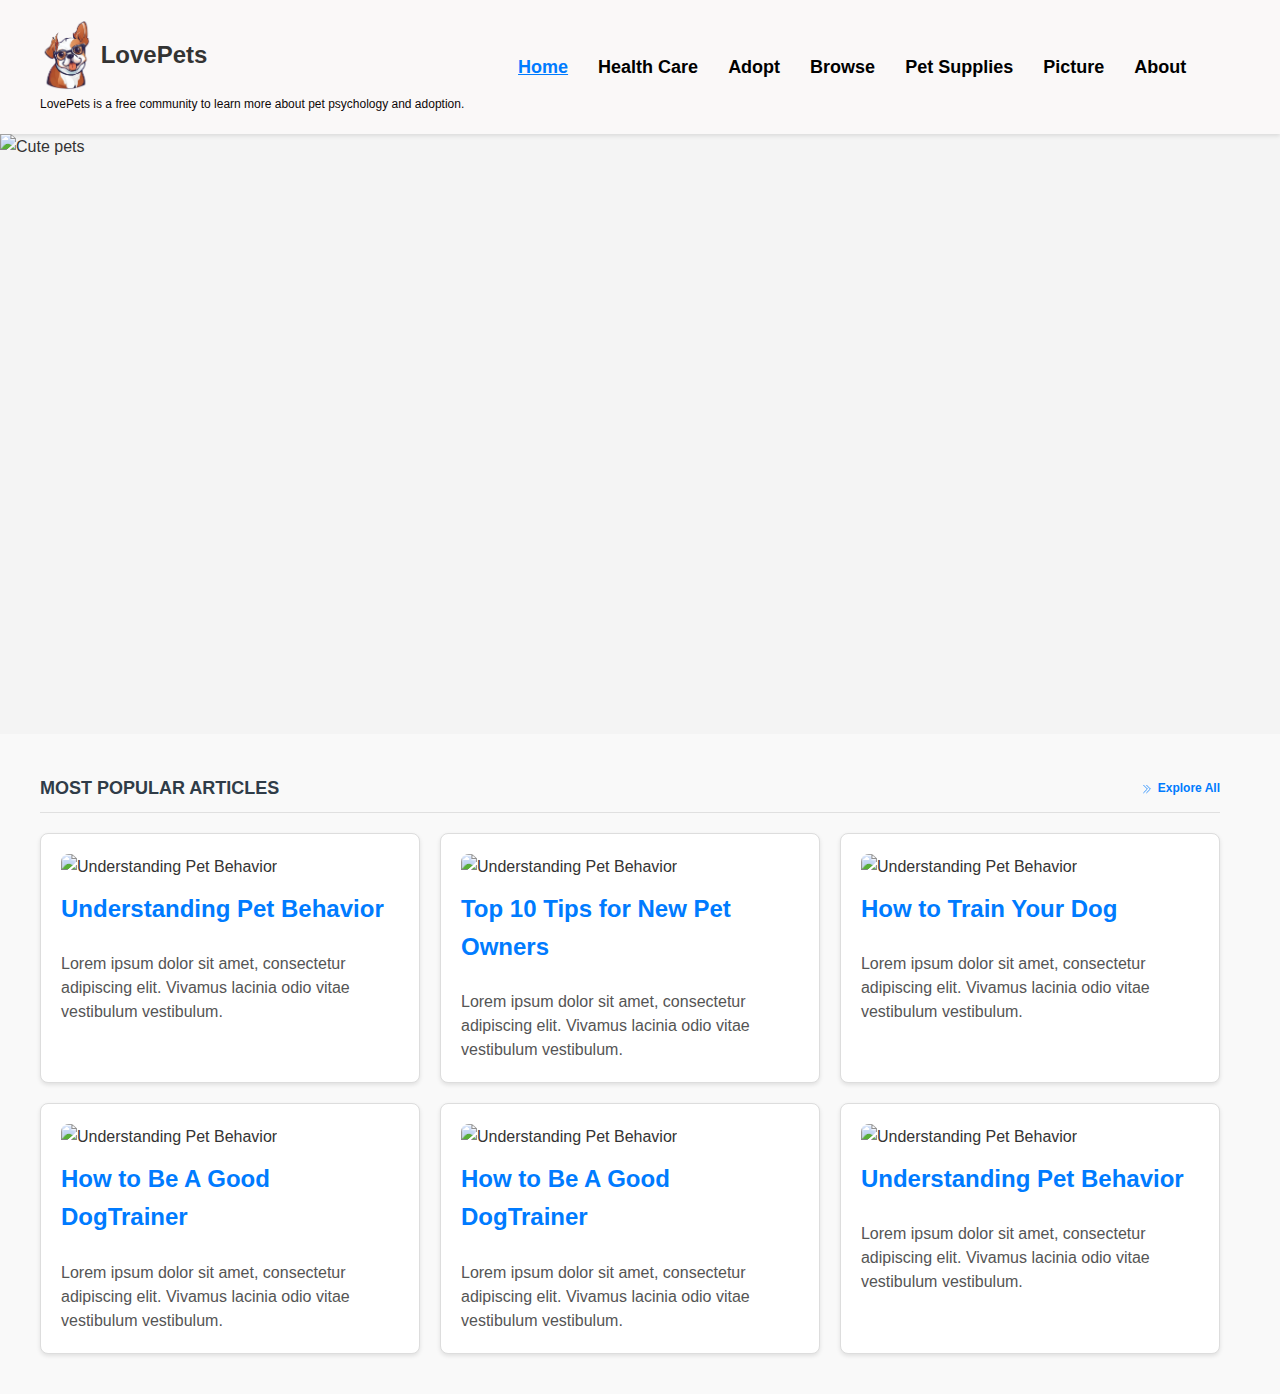
==== html/index.html @ edec0c57 "index.html" ====
<!DOCTYPE html>
<html lang="en">
<head>
    <meta charset="UTF-8">
    <meta name="viewport" content="width=device-width, initial-scale=1.0">
    <title>Website Navigation</title>
    <link rel="stylesheet" href="../css/styles.css">
    <link rel="stylesheet" href="https://cdnjs.cloudflare.com/ajax/libs/font-awesome/6.0.0-beta3/css/all.min.css">
</head>
<body>
<header class="navbar">
    <div class="logo-container">
        <div class="logo">
            <img src="../img/image_png-removebg-preview.png" alt="LovePets Logo">
            <h1>LovePets</h1>
        </div>
        <p>LovePets is a free community to learn more about pet psychology and adoption.</p>
    </div>
    <nav class="nav-menu">
        <ul>
            <li><a href="#home">Home</a></li>
            <li><a href="#healthcare">Health Care</a></li>
            <li><a href="#adopt">Adopt</a></li>
            <li><a href="#browse">Browse</a></li>
            <li><a href="#">Pet Supplies</a></li>
            <li><a href="#">Picture</a></li>
            <li><a href="#" class="about">About</a></li>
        </ul>
    </nav>
</header>

<section id="homeContent">
    <img src="../img/e2AX3xqQYn.jpg" alt="Cute pets" class="header-image">
    <!-- 新增的热门文章部分 -->
    <section class="popular-articles">
        <div class="popular-articles-header">
            <h2>Most Popular Articles</h2>
            <a href="">
                <svg xmlns="http://www.w3.org/2000/svg" fill="none" viewBox="0 0 24 24" stroke-width="1.5"
                     stroke="currentColor" class="icon">
                    <path stroke-linecap="round" stroke-linejoin="round"
                          d="M11.25 4.5l7.5 7.5-7.5 7.5m-6-15l7.5 7.5-7.5 7.5"></path>
                </svg>
                Explore All
            </a>
        </div>
        <div class="articles">
            <article>
                <img src="../img/逗貓棒-1-qcowdjoyqdkschxifii37pnqqmolzo0wit1la5l0hs-768x360.jpg"
                     alt="Understanding Pet Behavior">
                <h3>Understanding Pet Behavior</h3>
                <p>Lorem ipsum dolor sit amet, consectetur adipiscing elit. Vivamus lacinia odio vitae vestibulum
                    vestibulum.</p>
            </article>
            <article>
                <img src="../img/倍力-768x400.jpg" alt="Understanding Pet Behavior">
                <h3>Top 10 Tips for New Pet Owners</h3>
                <p>Lorem ipsum dolor sit amet, consectetur adipiscing elit. Vivamus lacinia odio vitae vestibulum
                    vestibulum.</p>
            </article>
            <article>
                <img src="../img/原點飼料評價-768x432.jpg" alt="Understanding Pet Behavior">
                <h3>How to Train Your Dog</h3>
                <p>Lorem ipsum dolor sit amet, consectetur adipiscing elit. Vivamus lacinia odio vitae vestibulum
                    vestibulum.</p>
            </article>
            <article>
                <img src="../img/原點飼料評價-768x432.jpg" alt="Understanding Pet Behavior">
                <h3>How to Be A Good DogTrainer</h3>
                <p>Lorem ipsum dolor sit amet, consectetur adipiscing elit. Vivamus lacinia odio vitae vestibulum
                    vestibulum.</p>
            </article>
            <article>
                <img src="../img/原點飼料評價-768x432.jpg" alt="Understanding Pet Behavior">
                <h3>How to Be A Good DogTrainer</h3>
                <p>Lorem ipsum dolor sit amet, consectetur adipiscing elit. Vivamus lacinia odio vitae vestibulum
                    vestibulum.</p>
            </article>
            <article>
                <img src="../img/逗貓棒-1-qcowdjoyqdkschxifii37pnqqmolzo0wit1la5l0hs-768x360.jpg"
                     alt="Understanding Pet Behavior">
                <h3>Understanding Pet Behavior</h3>
                <p>Lorem ipsum dolor sit amet, consectetur adipiscing elit. Vivamus lacinia odio vitae vestibulum
                    vestibulum.</p>
            </article>
        </div>
    </section>
</section>

<section id="browseContent" style="display: none;">
    <div class="filter-container">
        <button class="filter-button">Filter</button>
        <a href="#" class="reset-link">Reset</a>
        <div class="filter-group">
            <h3>Business Model</h3>
            <label><input type="checkbox" name="business-model" value="subscription"> Subscription</label>
            <label><input type="checkbox" name="business-model" value="google-adsense"> Google Adsense</label>
            <label><input type="checkbox" name="business-model" value="advertising"> Advertising</label>
            <label><input type="checkbox" name="business-model" value="transactional"> Transactional</label>
            <label><input type="checkbox" name="business-model" value="sponsorship"> Sponsorship</label>
            <label><input type="checkbox" name="business-model" value="affiliate"> Affiliate</label>
        </div>
        <div class="filter-group">
            <h3>Founding Team</h3>
            <label><input type="checkbox" name="founding-team" value="solo"> Solo</label>
            <label><input type="checkbox" name="founding-team" value="two"> Two</label>
            <label><input type="checkbox" name="founding-team" value="multiple"> Multiple</label>
        </div>
        <div class="filter-group">
            <h3>Year Started</h3>
            <label><input type="checkbox" name="year-started" value="2020-present"> 2020 - Present</label>
            <label><input type="checkbox" name="year-started" value="2010-2020"> 2010 - 2020</label>
            <label><input type="checkbox" name="year-started" value="2000-2010"> 2000 - 2010</label>
            <label><input type="checkbox" name="year-started" value="1990-2000"> 1990 - 2000</label>
        </div>
    </div>
</section>
<script src="../js/script.js"></script>
</body>
---- css/styles.css ----
body {
    margin: 0;
    font-family: Arial, sans-serif;
}

.navbar {
    display: flex;
    justify-content: space-between;
    align-items: center;
    background-color: #faf8f8;
    padding: 20px 40px;
    box-shadow: 0 2px 4px rgba(0, 0, 0, 0.1);
}
.logo-container {
    display: flex;
    flex-direction: column;
    align-items: flex-start;
}

.logo {
    display: flex;
    align-items: center;
    margin-bottom: 5px; /* Adds space between logo and description */
}

.logo img {
    height: 70px;
    margin-right: 10px;
}

.logo h1 {
    margin: 0;
    font-size: 24px;
}

.logo-container p {
    margin: 0;
    font-size: 12px;
    color: #0e0808;
}


.nav-menu {
    flex: 1;
    display: flex;
    justify-content: center;
}

.nav-menu ul {
    list-style: none;
    margin: 0;
    padding: 0;
    display: flex;
    gap: 30px;
}

.nav-menu li {
    list-style: none;
}

.nav-menu a {
    text-decoration: none;
    color: black;
    font-size: 18px; /* 调整字体大小 */
    font-weight: 580; /* 字体粗细 */
    transition: color 0.3s;
}

.nav-menu a:hover {
    color: #e27e5f; /* 改变导航菜单悬停时的颜色 */
}

.modal {
    display: none;
    position: fixed;
    z-index: 1;
    left: 0;
    top: 0;
    width: 100%;
    height: 100%;
    overflow: auto;
    background-color: rgba(0, 0, 0, 0.4);
}

.close {
    position: absolute;
    top: 20px;
    right: 20px;
    color: #000;
    font-size: 28px;
    font-weight: bold;
    cursor: pointer;
}

.close:hover,
.close:focus {
    color: #ff7043;
    text-decoration: none;
    cursor: pointer;
}

.header-image {
    width: 100%;
    height: 600px;
    object-fit: cover;
    display: block;
    margin: 0;
    padding: 0;
}
/* Popular Articles Section */
.popular-articles {
    padding: 40px;
    text-align: left; /* Ensure section content is left-aligned */
    background-color: #f9f9f9;
}
.popular-articles-header {
    display: flex;
    justify-content: space-between;
    align-items: center;
    margin-bottom: 20px;
    position: relative; /* Ensure the pseudo-element is positioned relative to this element */
    padding-bottom: 10px; /* Space between content and the underline */
}
.popular-articles-header::after {
    content: "";
    position: absolute;
    left: 0; /* Start from the left edge */
    right: 0; /* Extend to the right edge */
    bottom: 0; /* Position at the bottom */
    height: 1px; /* Height of the underline */
    background-color: #e0e0e0; /* Color of the underline */
    margin-right: 20px;
    /* No need for z-index here */
}
.popular-articles h2 {
    font-size: 18px;
    color: #2F3C48;
    font-weight: 600;
    margin: 0;
    font-family: 'Arial', sans-serif;
    text-transform: uppercase;
}
.popular-articles-header a .icon {
    width: 12px;   /* New width of the icon */
    height: 12px;  /* New height of the icon */
    margin-right: 1px;  /* Space between icon and text */
    vertical-align: middle;
}

.popular-articles-header a {
    font-size: 12px;
    color: #007BFF;
    text-decoration: none;
    font-weight: bold;
    transition: color 0.3s;
    margin-right: 20px;
}
.popular-articles-header a:hover {
    color: #0056b3;
}

.articles {
    display: flex;
    flex-wrap: wrap;
    gap: 20px;
    justify-content: flex-start; /* 确保文章左对齐 */
}
.articles article {
    background-color: white;
    border: 1px solid #ddd;
    border-radius: 8px;
    padding: 20px;
    width: calc(33.333% - 20px); /* 每个文章元素占据三分之一的宽度减去间距 */
    box-shadow: 0 2px 4px rgba(0, 0, 0, 0.1);
    transition: transform 0.3s, box-shadow 0.3s;
}
.articles article img {
    width: 100%;
    border-radius: 8px 8px 0 0;
    margin-bottom: 10px;
    object-fit: cover;
}
.articles article:hover {
    transform: translateY(-5px);
    box-shadow: 0 4px 8px rgba(0, 0, 0, 0.2);
}

.articles h3 {
    font-size: 24px;
    color: #007BFF;
    margin-top: 0;
}

.articles p {
    font-size: 16px;
    color: #555;
    line-height: 1.5;
    margin: 10px 0 0;
}

.articles article a {
    text-decoration: none;
    color: #007BFF;
    font-weight: bold;
    display: block;
    margin-top: 10px;
    transition: color 0.3s;
}

.articles article a:hover {
    color: #0056b3;
}
@media (max-width: 1200px) {
    .articles article {
        width: calc(50% - 20px); /* 每个文章元素占据二分之一的宽度减去间距 */
    }
}

@media (max-width: 768px) {
    .articles article {
        width: 100%; /* 每个文章元素占据整个行宽 */
    }
}
/* 全局样式 */
* {
    box-sizing: border-box;
}

body {
    background-color: #f4f4f4;
    color: #333;
    line-height: 1.6;
    font-family: 'Arial', sans-serif;
}

.container {
    width: 80%;
    margin: 0 auto;
    overflow: hidden;
}

.header, .footer {
    background-color: #333;
    color: #fff;
    padding: 20px 0;
    text-align: center;
}

.header h1, .footer p {
    margin: 0;
}

.main-content {
    background-color: #fff;
    padding: 20px;
    margin-top: 20px;
    border-radius: 8px;
    box-shadow: 0 2px 4px rgba(0, 0, 0, 0.1);
}
/* 按钮样式 */
.button {
    display: inline-block;
    background-color: #007BFF;
    color: #fff;
    padding: 10px 20px;
    border-radius: 5px;
    text-decoration: none;
    font-size: 16px;
    transition: background-color 0.3s;
}

.button:hover {
    background-color: #0056b3;
}

/* 表单元素 */
input[type="text"], textarea {
    width: 100%;
    padding: 10px;
    margin: 10px 0;
    border: 1px solid #ddd;
    border-radius: 5px;
}

input[type="submit"] {
    background-color: #007BFF;
    color: #fff;
    border: none;
    padding: 10px 20px;
    border-radius: 5px;
    cursor: pointer;
    transition: background-color 0.3s;
}

input[type="submit"]:hover {
    background-color: #0056b3;
}

.search-container {
    display: flex;
    justify-content: center;
    align-items: center;
    padding: 20px;
    background-color: #faf8f8;
    box-shadow: 0 2px 4px rgba(0, 0, 0, 0.1);
}

.search-container input[type="text"] {
    width: 300px;
    padding: 10px;
    border: 1px solid #ddd;
    border-radius: 4px;
    font-size: 16px;
}

.search-container .search-button {
    background-color: #007BFF;
    color: white;
    border: none;
    padding: 10px 20px;
    margin-left: 10px;
    border-radius: 4px;
    cursor: pointer;
}

.search-container .search-button i {
    font-size: 18px;
}
html {
    scroll-behavior: smooth;
}
.nav-menu a.active {
    font-weight: bold;
    color: #007BFF;
    text-decoration: underline;
}

.filter-container {
    position: fixed;
    top: 180px; /* 调整此值以移动过滤容器 */
    left: 38px; /* 向右移动容器 */
    border: 2px solid #D3BDF0;
    border-radius: 8px;
    padding: 10px; /* 减小内部填充 */
    width: 200px; /* 减小宽度 */
    background-color: #fff; /* 确保其可见 */
    box-shadow: 0 2px 4px rgba(0, 0, 0, 0.1);
    height: calc(100% - 150px); /* 调整高度以适应视口 */
    overflow-y: auto; /* 如果内容溢出则添加垂直滚动 */
    font-size: 12px; /* 减小整体字体大小 */
}

.filter-button {
    display: block;
    width: 100%;
    background-color: #A259FF;
    color: white;
    border: none;
    border-radius: 8px;
    padding: 8px; /* 减小按钮填充 */
    font-size: 14px; /* 减小字体大小 */
    cursor: pointer;
    text-align: center;
    margin-bottom: 8px; /* 减小底部外边距 */
}
.reset-link {
    display: block;
    color: #B0B0B0;
    text-align: center;
    margin-bottom: 10px; /* 减小底部外边距 */
    font-size: 12px; /* 减小字体大小 */
    text-decoration: none;
}
.filter-group {
    margin-bottom: 15px; /* 减小组间距 */
}

.filter-group h3 {
    font-size: 14px; /* 减小标题字体大小 */
    color: #333;
    margin-bottom: 8px; /* 减小底部外边距 */
}
.filter-group label {
    display: block;
    font-size: 12px; /* 减小标签字体大小 */
    color: #555;
    margin-bottom: 8px; /* 减小底部外边距 */
}

.filter-group input[type="checkbox"] {
    margin-right: 8px; /* 减小复选框右边距 */
}
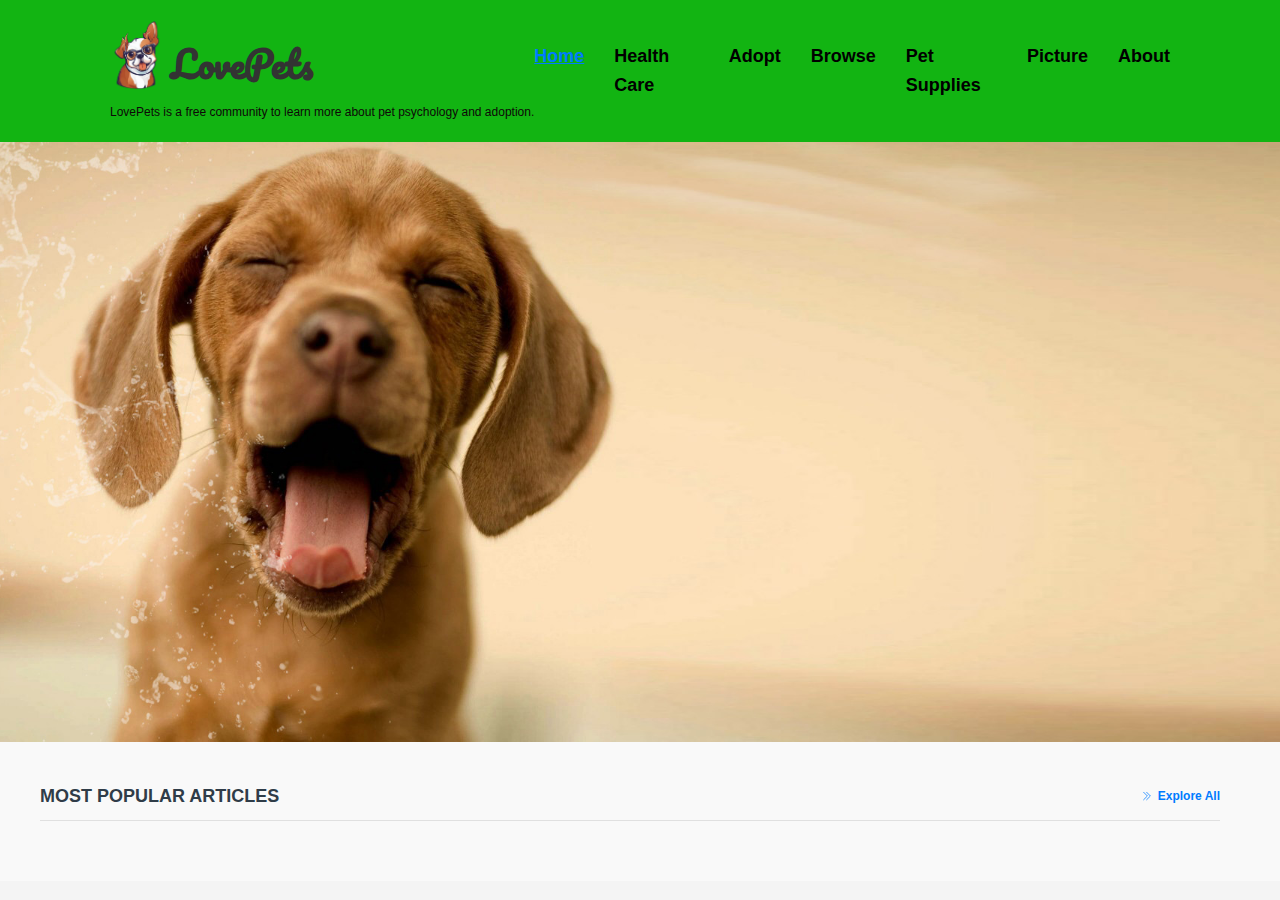
==== commit a517c27f: "commit index.html" ====
--- a/html/index.html
+++ b/html/index.html
@@ -6,12 +6,16 @@
     <title>Website Navigation</title>
     <link rel="stylesheet" href="../css/styles.css">
     <link rel="stylesheet" href="https://cdnjs.cloudflare.com/ajax/libs/font-awesome/6.0.0-beta3/css/all.min.css">
+    <link href="https://fonts.googleapis.com/css2?family=Pacifico&display=swap" rel="stylesheet">
+    <link rel="stylesheet" href="https://cdnjs.cloudflare.com/ajax/libs/font-awesome/6.0.0-beta3/css/all.min.css">
 </head>
 <body>
 <header class="navbar">
     <div class="logo-container">
         <div class="logo">
-            <img src="../img/image_png-removebg-preview.png" alt="LovePets Logo">
+            <a href="./index.html">
+                <img src="../img/image_png-removebg-preview.png" alt="LovePets Logo">
+            </a>
             <h1>LovePets</h1>
         </div>
         <p>LovePets is a free community to learn more about pet psychology and adoption.</p>
@@ -28,92 +32,7 @@
         </ul>
     </nav>
 </header>
-
-<section id="homeContent">
-    <img src="../img/e2AX3xqQYn.jpg" alt="Cute pets" class="header-image">
-    <!-- 新增的热门文章部分 -->
-    <section class="popular-articles">
-        <div class="popular-articles-header">
-            <h2>Most Popular Articles</h2>
-            <a href="">
-                <svg xmlns="http://www.w3.org/2000/svg" fill="none" viewBox="0 0 24 24" stroke-width="1.5"
-                     stroke="currentColor" class="icon">
-                    <path stroke-linecap="round" stroke-linejoin="round"
-                          d="M11.25 4.5l7.5 7.5-7.5 7.5m-6-15l7.5 7.5-7.5 7.5"></path>
-                </svg>
-                Explore All
-            </a>
-        </div>
-        <div class="articles">
-            <article>
-                <img src="../img/逗貓棒-1-qcowdjoyqdkschxifii37pnqqmolzo0wit1la5l0hs-768x360.jpg"
-                     alt="Understanding Pet Behavior">
-                <h3>Understanding Pet Behavior</h3>
-                <p>Lorem ipsum dolor sit amet, consectetur adipiscing elit. Vivamus lacinia odio vitae vestibulum
-                    vestibulum.</p>
-            </article>
-            <article>
-                <img src="../img/倍力-768x400.jpg" alt="Understanding Pet Behavior">
-                <h3>Top 10 Tips for New Pet Owners</h3>
-                <p>Lorem ipsum dolor sit amet, consectetur adipiscing elit. Vivamus lacinia odio vitae vestibulum
-                    vestibulum.</p>
-            </article>
-            <article>
-                <img src="../img/原點飼料評價-768x432.jpg" alt="Understanding Pet Behavior">
-                <h3>How to Train Your Dog</h3>
-                <p>Lorem ipsum dolor sit amet, consectetur adipiscing elit. Vivamus lacinia odio vitae vestibulum
-                    vestibulum.</p>
-            </article>
-            <article>
-                <img src="../img/原點飼料評價-768x432.jpg" alt="Understanding Pet Behavior">
-                <h3>How to Be A Good DogTrainer</h3>
-                <p>Lorem ipsum dolor sit amet, consectetur adipiscing elit. Vivamus lacinia odio vitae vestibulum
-                    vestibulum.</p>
-            </article>
-            <article>
-                <img src="../img/原點飼料評價-768x432.jpg" alt="Understanding Pet Behavior">
-                <h3>How to Be A Good DogTrainer</h3>
-                <p>Lorem ipsum dolor sit amet, consectetur adipiscing elit. Vivamus lacinia odio vitae vestibulum
-                    vestibulum.</p>
-            </article>
-            <article>
-                <img src="../img/逗貓棒-1-qcowdjoyqdkschxifii37pnqqmolzo0wit1la5l0hs-768x360.jpg"
-                     alt="Understanding Pet Behavior">
-                <h3>Understanding Pet Behavior</h3>
-                <p>Lorem ipsum dolor sit amet, consectetur adipiscing elit. Vivamus lacinia odio vitae vestibulum
-                    vestibulum.</p>
-            </article>
-        </div>
-    </section>
-</section>
-
-<section id="browseContent" style="display: none;">
-    <div class="filter-container">
-        <button class="filter-button">Filter</button>
-        <a href="#" class="reset-link">Reset</a>
-        <div class="filter-group">
-            <h3>Business Model</h3>
-            <label><input type="checkbox" name="business-model" value="subscription"> Subscription</label>
-            <label><input type="checkbox" name="business-model" value="google-adsense"> Google Adsense</label>
-            <label><input type="checkbox" name="business-model" value="advertising"> Advertising</label>
-            <label><input type="checkbox" name="business-model" value="transactional"> Transactional</label>
-            <label><input type="checkbox" name="business-model" value="sponsorship"> Sponsorship</label>
-            <label><input type="checkbox" name="business-model" value="affiliate"> Affiliate</label>
-        </div>
-        <div class="filter-group">
-            <h3>Founding Team</h3>
-            <label><input type="checkbox" name="founding-team" value="solo"> Solo</label>
-            <label><input type="checkbox" name="founding-team" value="two"> Two</label>
-            <label><input type="checkbox" name="founding-team" value="multiple"> Multiple</label>
-        </div>
-        <div class="filter-group">
-            <h3>Year Started</h3>
-            <label><input type="checkbox" name="year-started" value="2020-present"> 2020 - Present</label>
-            <label><input type="checkbox" name="year-started" value="2010-2020"> 2010 - 2020</label>
-            <label><input type="checkbox" name="year-started" value="2000-2010"> 2000 - 2010</label>
-            <label><input type="checkbox" name="year-started" value="1990-2000"> 1990 - 2000</label>
-        </div>
-    </div>
-</section>
+<div id="content"></div>
 <script src="../js/script.js"></script>
-</body>+</body>
+</html>--- a/css/styles.css
+++ b/css/styles.css
@@ -7,10 +7,11 @@
     display: flex;
     justify-content: space-between;
     align-items: center;
-    background-color: #faf8f8;
-    padding: 20px 40px;
+    background-color: #12b412;
+    padding: 20px 110px;
     box-shadow: 0 2px 4px rgba(0, 0, 0, 0.1);
 }
+
 .logo-container {
     display: flex;
     flex-direction: column;
@@ -29,8 +30,9 @@
 }
 
 .logo h1 {
-    margin: 0;
-    font-size: 24px;
+    margin: 10px 0 0 0;
+    font-size: 36px;
+    font-family: 'Pacifico', cursive;
 }
 
 .logo-container p {
@@ -107,12 +109,14 @@
     margin: 0;
     padding: 0;
 }
+
 /* Popular Articles Section */
 .popular-articles {
     padding: 40px;
     text-align: left; /* Ensure section content is left-aligned */
     background-color: #f9f9f9;
 }
+
 .popular-articles-header {
     display: flex;
     justify-content: space-between;
@@ -121,6 +125,7 @@
     position: relative; /* Ensure the pseudo-element is positioned relative to this element */
     padding-bottom: 10px; /* Space between content and the underline */
 }
+
 .popular-articles-header::after {
     content: "";
     position: absolute;
@@ -132,6 +137,7 @@
     margin-right: 20px;
     /* No need for z-index here */
 }
+
 .popular-articles h2 {
     font-size: 18px;
     color: #2F3C48;
@@ -140,10 +146,11 @@
     font-family: 'Arial', sans-serif;
     text-transform: uppercase;
 }
+
 .popular-articles-header a .icon {
-    width: 12px;   /* New width of the icon */
-    height: 12px;  /* New height of the icon */
-    margin-right: 1px;  /* Space between icon and text */
+    width: 12px; /* New width of the icon */
+    height: 12px; /* New height of the icon */
+    margin-right: 1px; /* Space between icon and text */
     vertical-align: middle;
 }
 
@@ -155,6 +162,7 @@
     transition: color 0.3s;
     margin-right: 20px;
 }
+
 .popular-articles-header a:hover {
     color: #0056b3;
 }
@@ -165,6 +173,7 @@
     gap: 20px;
     justify-content: flex-start; /* 确保文章左对齐 */
 }
+
 .articles article {
     background-color: white;
     border: 1px solid #ddd;
@@ -174,12 +183,14 @@
     box-shadow: 0 2px 4px rgba(0, 0, 0, 0.1);
     transition: transform 0.3s, box-shadow 0.3s;
 }
+
 .articles article img {
     width: 100%;
     border-radius: 8px 8px 0 0;
     margin-bottom: 10px;
     object-fit: cover;
 }
+
 .articles article:hover {
     transform: translateY(-5px);
     box-shadow: 0 4px 8px rgba(0, 0, 0, 0.2);
@@ -210,6 +221,7 @@
 .articles article a:hover {
     color: #0056b3;
 }
+
 @media (max-width: 1200px) {
     .articles article {
         width: calc(50% - 20px); /* 每个文章元素占据二分之一的宽度减去间距 */
@@ -221,6 +233,7 @@
         width: 100%; /* 每个文章元素占据整个行宽 */
     }
 }
+
 /* 全局样式 */
 * {
     box-sizing: border-box;
@@ -257,6 +270,7 @@
     border-radius: 8px;
     box-shadow: 0 2px 4px rgba(0, 0, 0, 0.1);
 }
+
 /* 按钮样式 */
 .button {
     display: inline-block;
@@ -326,9 +340,11 @@
 .search-container .search-button i {
     font-size: 18px;
 }
+
 html {
     scroll-behavior: smooth;
 }
+
 .nav-menu a.active {
     font-weight: bold;
     color: #007BFF;
@@ -363,6 +379,7 @@
     text-align: center;
     margin-bottom: 8px; /* 减小底部外边距 */
 }
+
 .reset-link {
     display: block;
     color: #B0B0B0;
@@ -371,6 +388,7 @@
     font-size: 12px; /* 减小字体大小 */
     text-decoration: none;
 }
+
 .filter-group {
     margin-bottom: 15px; /* 减小组间距 */
 }
@@ -380,6 +398,7 @@
     color: #333;
     margin-bottom: 8px; /* 减小底部外边距 */
 }
+
 .filter-group label {
     display: block;
     font-size: 12px; /* 减小标签字体大小 */
@@ -389,4 +408,96 @@
 
 .filter-group input[type="checkbox"] {
     margin-right: 8px; /* 减小复选框右边距 */
-}+}
+#healthCareContent{
+    width: 60%;
+    padding-left: 110px;
+    margin-top: 80px;
+    border-right: 1px solid #e0e0e0; /* 添加右侧竖线 */
+}
+#healthCareContent .articles {
+    display: flex;
+    flex-direction: column;
+    align-items: flex-start;
+    gap: 20px;
+    padding-right: 20px;
+    width: 100%;
+    /*border-right: 1px solid #e0e0e0; !* 添加右侧竖线 *!*/
+}
+
+#healthCareContent .article {
+    display: flex;
+    flex-direction: row;
+    align-items: center;
+    /*max-width: 700px;*/
+    width: 96%;
+    border: 1px solid #ddd;
+    box-shadow: 0 2px 4px rgba(0, 0, 0, 0.1);
+    /*padding: 20px;*/
+    background-color: #fff;
+    border-radius: 8px;
+}
+
+#healthCareContent .article .content {
+    flex: 1;
+    display: flex;
+    flex-direction: column;
+}
+
+#healthCareContent .article h3 {
+    margin: 0 0 23px 0;
+    font-size: 18px;
+    color: #18181a;
+}
+
+#healthCareContent .article p {
+    margin: 0;
+    font-size: 14px;
+    color: #666;
+}
+
+#healthCareContent .article img {
+    flex-shrink: 0;
+    width: 200px;
+    height: auto;
+    border-radius: 8px;
+    margin-left: 20px; /* Ensure space between content and image */
+    object-fit: cover;
+}
+
+#healthCareContent #healthCareContentTitle {
+    width: 93.5%;
+    margin-bottom: 20px;
+    border-bottom: 1px solid #e0e0e0; /* 设置下边界线的颜色和宽度 */
+}
+
+#healthCareContentTitle h2 {
+    font-family: 'Merriweather', serif; /* 设置字体 */
+    font-size: 24px; /* 设置字体大小 */
+    font-weight: 400; /* 设置字体粗细 */
+    color: #3A3F44; /* 设置字体颜色 */
+    margin: 0; /* 去除默认的外边距 */
+}
+
+.breadcrumb {
+    display: flex;
+    align-items: center;
+    margin-bottom: 20px;
+}
+
+.breadcrumb i {
+    font-size: 24px;
+    color: #b0b4b9;
+}
+
+.breadcrumb a {
+    text-decoration: none;
+    color: inherit;
+    display: flex;
+    align-items: center;
+}
+
+.breadcrumb span {
+    margin: 0 10px;
+    color: #b0b4b9;
+}
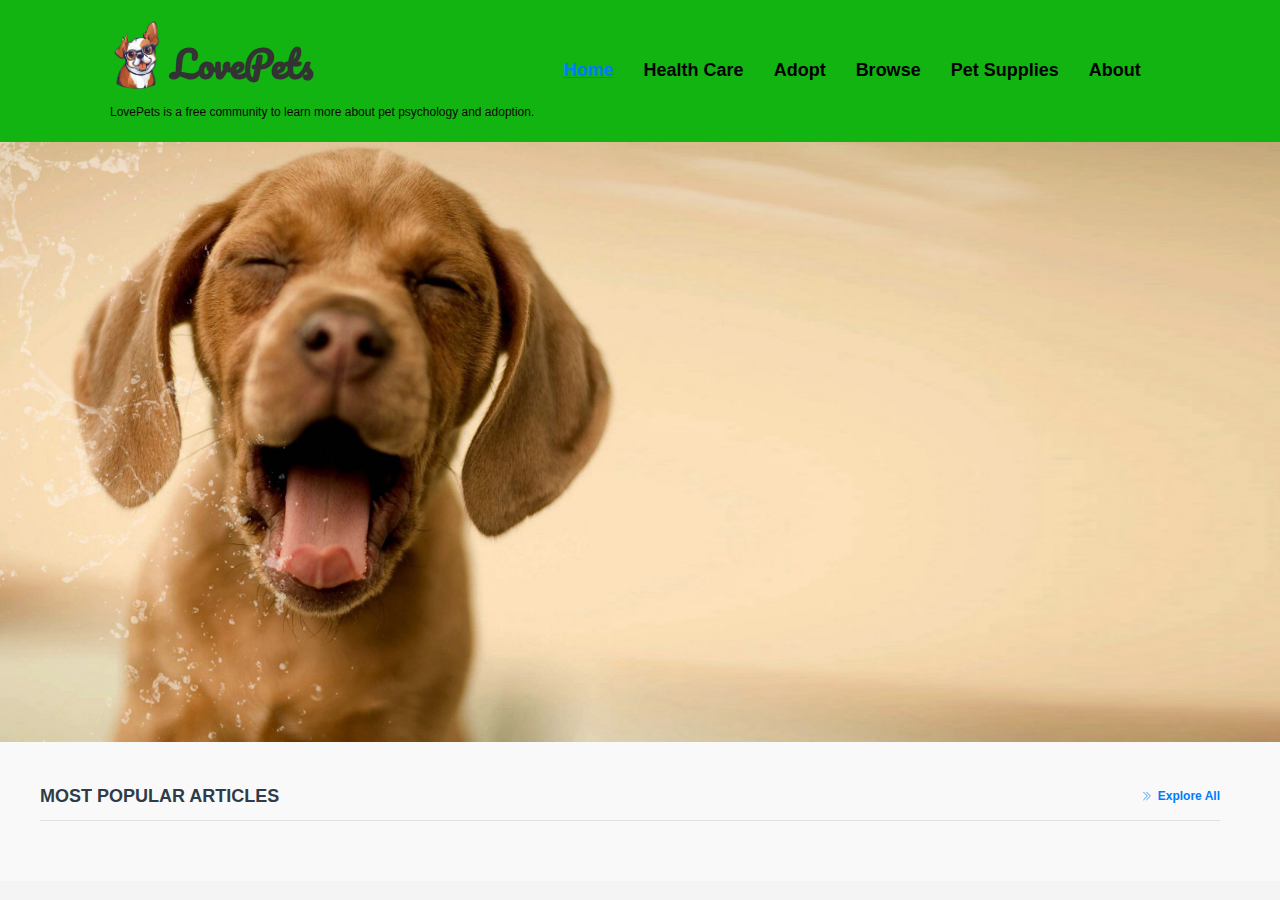
==== commit fb49ba49: "commit index.html" ====
--- a/html/index.html
+++ b/html/index.html
@@ -1,3 +1,43 @@
+<!--<!DOCTYPE html>-->
+<!--<html lang="en">-->
+<!--<head>-->
+<!--    <meta charset="UTF-8">-->
+<!--    <meta name="viewport" content="width=device-width, initial-scale=1.0">-->
+<!--    <title>Website Navigation</title>-->
+<!--    <link rel="stylesheet" href="../css/styles.css">-->
+<!--    <link rel="stylesheet" href="../css/custom-styles.css">-->
+<!--    <link rel="stylesheet" href="https://cdnjs.cloudflare.com/ajax/libs/font-awesome/6.0.0-beta3/css/all.min.css">-->
+<!--    <link href="https://fonts.googleapis.com/css2?family=Pacifico&display=swap" rel="stylesheet">-->
+<!--    <link rel="stylesheet" href="https://cdnjs.cloudflare.com/ajax/libs/font-awesome/6.0.0-beta3/css/all.min.css">-->
+<!--</head>-->
+<!--<body>-->
+<!--<header class="navbar">-->
+<!--    <div class="logo-container">-->
+<!--        <div class="logo">-->
+<!--            <a href="./index.html">-->
+<!--                <img src="../img/image_png-removebg-preview.png" alt="LovePets Logo">-->
+<!--            </a>-->
+<!--            <h1>LovePets</h1>-->
+<!--        </div>-->
+<!--        <p>LovePets is a free community to learn more about pet psychology and adoption.</p>-->
+<!--    </div>-->
+<!--    <nav class="nav-menu">-->
+<!--        <ul>-->
+<!--            <li><a href="#home">Home</a></li>-->
+<!--            <li><a href="#healthcare">Health Care</a></li>-->
+<!--            <li><a href="#adopt">Adopt</a></li>-->
+<!--            <li><a href="#browse">Browse</a></li>-->
+<!--            <li><a href="#">Pet Supplies</a></li>-->
+<!--            <li><a href="#">Picture</a></li>-->
+<!--            <li><a href="#" class="about">About</a></li>-->
+<!--        </ul>-->
+<!--    </nav>-->
+<!--</header>-->
+<!--<div id="content"></div>-->
+<!--<script src="../js/script.js"></script>-->
+<!--</body>-->
+<!--</html>-->
+
 <!DOCTYPE html>
 <html lang="en">
 <head>
@@ -5,9 +45,9 @@
     <meta name="viewport" content="width=device-width, initial-scale=1.0">
     <title>Website Navigation</title>
     <link rel="stylesheet" href="../css/styles.css">
+    <link rel="stylesheet" href="../css/custom-styles.css">
     <link rel="stylesheet" href="https://cdnjs.cloudflare.com/ajax/libs/font-awesome/6.0.0-beta3/css/all.min.css">
     <link href="https://fonts.googleapis.com/css2?family=Pacifico&display=swap" rel="stylesheet">
-    <link rel="stylesheet" href="https://cdnjs.cloudflare.com/ajax/libs/font-awesome/6.0.0-beta3/css/all.min.css">
 </head>
 <body>
 <header class="navbar">
@@ -26,9 +66,8 @@
             <li><a href="#healthcare">Health Care</a></li>
             <li><a href="#adopt">Adopt</a></li>
             <li><a href="#browse">Browse</a></li>
-            <li><a href="#">Pet Supplies</a></li>
-            <li><a href="#">Picture</a></li>
-            <li><a href="#" class="about">About</a></li>
+            <li><a href="#pet-supplies">Pet Supplies</a></li>
+            <li><a href="#about" class="about">About</a></li>
         </ul>
     </nav>
 </header>
--- a/css/styles.css
+++ b/css/styles.css
@@ -167,14 +167,14 @@
     color: #0056b3;
 }
 
-.articles {
+.homeArticles {
     display: flex;
     flex-wrap: wrap;
     gap: 20px;
     justify-content: flex-start; /* 确保文章左对齐 */
 }
 
-.articles article {
+.homeArticles article {
     background-color: white;
     border: 1px solid #ddd;
     border-radius: 8px;
@@ -184,32 +184,32 @@
     transition: transform 0.3s, box-shadow 0.3s;
 }
 
-.articles article img {
+.homeArticles article img {
     width: 100%;
     border-radius: 8px 8px 0 0;
     margin-bottom: 10px;
     object-fit: cover;
 }
 
-.articles article:hover {
+.homeArticles article:hover {
     transform: translateY(-5px);
     box-shadow: 0 4px 8px rgba(0, 0, 0, 0.2);
 }
 
-.articles h3 {
+.homeArticles h3 {
     font-size: 24px;
     color: #007BFF;
-    margin-top: 0;
-}
-
-.articles p {
+    /*margin-top: -120px;*/
+}
+
+.homeArticles p {
     font-size: 16px;
     color: #555;
     line-height: 1.5;
     margin: 10px 0 0;
 }
 
-.articles article a {
+.homeArticles article a {
     text-decoration: none;
     color: #007BFF;
     font-weight: bold;
@@ -218,18 +218,18 @@
     transition: color 0.3s;
 }
 
-.articles article a:hover {
+.homeArticles article a:hover {
     color: #0056b3;
 }
 
 @media (max-width: 1200px) {
-    .articles article {
+    .homeArticles article {
         width: calc(50% - 20px); /* 每个文章元素占据二分之一的宽度减去间距 */
     }
 }
 
 @media (max-width: 768px) {
-    .articles article {
+    .homeArticles article {
         width: 100%; /* 每个文章元素占据整个行宽 */
     }
 }
@@ -353,8 +353,8 @@
 
 .filter-container {
     position: fixed;
-    top: 180px; /* 调整此值以移动过滤容器 */
-    left: 38px; /* 向右移动容器 */
+    /*top: 180px; !* 调整此值以移动过滤容器 *!*/
+    /*left: 70px; !* 向右移动容器 *!*/
     border: 2px solid #D3BDF0;
     border-radius: 8px;
     padding: 10px; /* 减小内部填充 */
@@ -409,27 +409,29 @@
 .filter-group input[type="checkbox"] {
     margin-right: 8px; /* 减小复选框右边距 */
 }
-#healthCareContent{
+
+#healthCareContent, #adoptCareContent, #browseContent {
     width: 60%;
     padding-left: 110px;
-    margin-top: 80px;
+    margin-top: 50px;
     border-right: 1px solid #e0e0e0; /* 添加右侧竖线 */
-}
-#healthCareContent .articles {
+    position: relative
+}
+
+#healthCareContent .healthCareArticles, #adoptCareContent .adoptArticles {
     display: flex;
     flex-direction: column;
     align-items: flex-start;
     gap: 20px;
     padding-right: 20px;
     width: 100%;
-    /*border-right: 1px solid #e0e0e0; !* 添加右侧竖线 *!*/
-}
-
-#healthCareContent .article {
+}
+
+#healthCareContent .article, #adoptCareContent .article {
     display: flex;
     flex-direction: row;
     align-items: center;
-    /*max-width: 700px;*/
+    height: 200px;
     width: 96%;
     border: 1px solid #ddd;
     box-shadow: 0 2px 4px rgba(0, 0, 0, 0.1);
@@ -438,66 +440,234 @@
     border-radius: 8px;
 }
 
-#healthCareContent .article .content {
+#healthCareContent .article .content, #adoptCareContent .article .content {
     flex: 1;
     display: flex;
     flex-direction: column;
 }
 
-#healthCareContent .article h3 {
-    margin: 0 0 23px 0;
+#healthCareContent .article h3, #adoptCareContent .article h3 {
+    /*margin: 0 0 23px 0;*/
+    margin-left: 20px;
+    margin-top: -25px;
     font-size: 18px;
     color: #18181a;
 }
 
-#healthCareContent .article p {
-    margin: 0;
+#healthCareContent .article p, #adoptCareContent .article p {
+    margin: -5px 0 0 20px; /* 向右移动描述 */
     font-size: 14px;
     color: #666;
 }
 
-#healthCareContent .article img {
+#healthCareContent .article img, #adoptCareContent .article img {
     flex-shrink: 0;
     width: 200px;
     height: auto;
     border-radius: 8px;
-    margin-left: 20px; /* Ensure space between content and image */
+    margin-left: 10px; /* Ensure space between content and image */
+    margin-right: 15px; /* Ensure space between content and image */
     object-fit: cover;
 }
 
-#healthCareContent #healthCareContentTitle {
+.breadcrumb {
+    display: flex;
+    align-items: center;
+    margin-bottom: 20px;
+}
+
+.breadcrumb i {
+    font-size: 24px;
+    color: #b0b4b9;
+}
+
+.breadcrumb a {
+    text-decoration: none;
+    color: inherit;
+    display: flex;
+    align-items: center;
+}
+
+.breadcrumb span {
+    margin: 0 10px;
+    color: #b0b4b9;
+}
+
+/*分页*/
+.pagination {
+    display: flex;
+    /*justify-content: center;*/
+    margin-left: 320px;
+    margin-top: 20px;
+}
+
+.pagination-list {
+    list-style: none;
+    padding: 0;
+    margin: 0;
+    display: flex;
+    gap: 0;
+    border: 1px solid #dee2e6;
+    border-radius: 5px;
+    overflow: hidden;
+    background-color: #f8f9fa;
+    box-shadow: 0 2px 4px rgba(0, 0, 0, 0.1);
+}
+
+.pagination-list li {
+    display: inline-flex;
+    align-items: center;
+    border-right: 1px solid #dee2e6; /* 添加分隔线 */
+}
+
+.pagination-list li:last-child {
+    border-right: none; /* 最后一个元素不需要分隔线 */
+}
+
+.page-link {
+    display: block;
+    padding: 8px 12px; /* 调整尺寸 */
+    text-decoration: none;
+    color: #495057;
+    background-color: #fff;
+    transition: background-color 0.2s, color 0.2s;
+}
+
+.page-link:hover {
+    background-color: #e9ecef;
+    color: #495057;
+}
+
+.page-link.active {
+    background-color: #007bff;
+    color: white;
+    border-color: #007bff;
+}
+
+.page-link.disabled {
+    pointer-events: none;
+    color: #6c757d;
+    background-color: #fff;
+    cursor: not-allowed;
+}
+
+/*切换按钮 */
+#healthCareContentTitle, #adoptContentTitle {
     width: 93.5%;
-    margin-bottom: 20px;
     border-bottom: 1px solid #e0e0e0; /* 设置下边界线的颜色和宽度 */
-}
-
-#healthCareContentTitle h2 {
-    font-family: 'Merriweather', serif; /* 设置字体 */
+    display: flex;
+    align-items: center;
+    justify-content: space-between;
+    margin-bottom: 20px; /* 添加底部间距 */
+    position: relative; /* 为绝对定位的按钮提供参考 */
+}
+
+#healthCareContentTitle h2, #adoptContentTitle h2 {
+    margin: 0; /* 去除默认的外边距 */
     font-size: 24px; /* 设置字体大小 */
     font-weight: 400; /* 设置字体粗细 */
     color: #3A3F44; /* 设置字体颜色 */
-    margin: 0; /* 去除默认的外边距 */
-}
-
-.breadcrumb {
-    display: flex;
-    align-items: center;
-    margin-bottom: 20px;
-}
-
-.breadcrumb i {
-    font-size: 24px;
-    color: #b0b4b9;
-}
-
-.breadcrumb a {
-    text-decoration: none;
-    color: inherit;
-    display: flex;
-    align-items: center;
-}
-
-.breadcrumb span {
-    margin: 0 10px;
-    color: #b0b4b9;
-}
+    font-family: 'Merriweather', serif; /* 设置字体 */
+    width: 70%; /* 设置标题宽度 */
+}
+
+#healthCareContentTitle .toggle-button, #adoptContentTitle .toggle-button {
+    position: absolute;
+    right: 0;
+    top: 50%;
+    transform: translateY(-140%);
+    width: 60px;
+    height: 30px;
+}
+
+#healthCareContentTitle .toggle-checkbox, #adoptContentTitle .toggle-checkbox {
+    opacity: 0;
+    width: 0;
+    height: 0;
+}
+
+#healthCareContentTitle .toggle-label, #adoptContentTitle .toggle-label {
+    display: block;
+    overflow: hidden;
+    cursor: pointer;
+    border: 2px solid #ddd;
+    border-radius: 34px;
+    background-color: #ddd;
+    position: relative;
+    transition: background-color 0.2s;
+    width: 100%;
+    height: 100%;
+}
+
+#healthCareContentTitle .toggle-label .toggle-inner, #adoptContentTitle .toggle-label .toggle-inner {
+    display: flex;
+    align-items: center;
+    justify-content: space-between;
+    padding: 0 5px;
+    width: 200%;
+    height: 100%;
+    transition: transform 0.2s;
+}
+
+#healthCareContentTitle .toggle-label .toggle-dog,
+#healthCareContentTitle .toggle-label .toggle-cat,
+#adoptContentTitle .toggle-label .toggle-dog,
+#adoptContentTitle .toggle-label .toggle-cat {
+    font-size: 20px;
+}
+
+#healthCareContentTitle .toggle-checkbox:checked + .toggle-label .toggle-inner, #adoptContentTitle .toggle-checkbox:checked + .toggle-label .toggle-inner {
+    transform: translateX(-50%);
+}
+
+#healthCareContentTitle .toggle-checkbox:checked + .toggle-label, #adoptContentTitle .toggle-checkbox:checked + .toggle-label {
+    background-color: #4caf50;
+}
+
+
+.custom-dropdown {
+    position: relative;
+    width: 150px;
+    margin: 10px 0;
+    border-radius: 8px;
+    border: 1px solid #ccc;
+}
+
+.dropdown-header {
+    display: flex;
+    justify-content: space-between;
+    align-items: center;
+    padding: 10px;
+    border: 1px solid #ccc;
+    cursor: pointer;
+    background-color: #fff;
+    border-radius: 8px; /* 圆角 */
+    height: 30px; /* 设置下拉框头部的高度 */
+}
+
+.dropdown-options {
+    display: none;
+    position: absolute;
+    top: 100%;
+    left: 0;
+    width: 100%;
+    border: 1px solid #ccc;
+    background-color: #fff;
+    z-index: 1000;
+    box-shadow: 0 8px 16px rgba(0, 0, 0, 0.1);
+    border-radius: 8px; /* 圆角 */
+    overflow-y: auto; /* 启用垂直滚动条 */
+}
+
+.dropdown-options.show {
+    display: block;
+}
+
+.dropdown-option {
+    padding: 10px;
+    cursor: pointer;
+}
+
+.dropdown-option:hover {
+    background-color: #f1f1f1;
+}--- a/css/custom-styles.css
+++ b/css/custom-styles.css
@@ -0,0 +1,81 @@
+.item_ads {
+    display: flex;
+    align-items: center;
+    border: 1px solid #e0e0e0;
+    border-radius: 8px;
+    padding: 20px;
+    max-width: 800px;
+    margin: 20px auto;
+    background-color: #fff;
+    position: relative;
+}
+
+.badge {
+    background-color: #2c5c85;
+    color: #fff;
+    padding: 5px 15px;
+    border-radius: 5px;
+    font-size: 14px;
+    font-weight: bold;
+    position: absolute;
+    top: -15px;
+    left: -15px;
+    transform: rotate(-5deg);
+    box-shadow: 0px 4px 6px rgba(0, 0, 0, 0.1);
+}
+
+.item_ads_content {
+    flex: 1;
+    padding-right: 20px;
+}
+
+.item_ads_title {
+    font-size: 24px;
+    font-weight: bold;
+    color: #2c5c85;
+    margin-bottom: 10px;
+}
+
+.item_ads_description {
+    font-size: 16px;
+    color: #333;
+    margin-bottom: 20px;
+}
+
+.item_ads_button {
+    display: inline-block;
+    background-color: #ffc107;
+    color: #000;
+    padding: 10px 20px;
+    border-radius: 20px;
+    text-decoration: none;
+    font-weight: bold;
+}
+
+.item_ads_image {
+    max-width: 150px;
+    margin-left: 20px;
+}
+.article_container {
+    width: 80%; /* 调整宽度以适应页面布局 */
+    margin: 0 auto; /* 居中对齐 */
+    padding: 0 20px; /* 添加内边距以便更好地对齐 */
+}
+
+.article_content {
+    width: 75%; /* 调整宽度以适应页面布局 */
+    margin: 0 auto; /* 居中对齐 */
+    padding: 0 20px; /* 添加内边距以便更好地对齐 */
+}
+
+.custom-h4 {
+    font-size: 24pt; /* 调整字体大小 */
+    color: #f1c40f; /* 与标题颜色一致 */
+}
+.article_content p, .article_content ol, .article_content ul {
+    font-size: 14pt; /* 调整字体大小 */
+}
+
+.article_content ul {
+    line-height: 1.6; /* 调整字体大小 */
+}--- a/css/styles.css
+++ b/css/styles.css
@@ -167,14 +167,14 @@
     color: #0056b3;
 }
 
-.articles {
+.homeArticles {
     display: flex;
     flex-wrap: wrap;
     gap: 20px;
     justify-content: flex-start; /* 确保文章左对齐 */
 }
 
-.articles article {
+.homeArticles article {
     background-color: white;
     border: 1px solid #ddd;
     border-radius: 8px;
@@ -184,32 +184,32 @@
     transition: transform 0.3s, box-shadow 0.3s;
 }
 
-.articles article img {
+.homeArticles article img {
     width: 100%;
     border-radius: 8px 8px 0 0;
     margin-bottom: 10px;
     object-fit: cover;
 }
 
-.articles article:hover {
+.homeArticles article:hover {
     transform: translateY(-5px);
     box-shadow: 0 4px 8px rgba(0, 0, 0, 0.2);
 }
 
-.articles h3 {
+.homeArticles h3 {
     font-size: 24px;
     color: #007BFF;
-    margin-top: 0;
-}
-
-.articles p {
+    /*margin-top: -120px;*/
+}
+
+.homeArticles p {
     font-size: 16px;
     color: #555;
     line-height: 1.5;
     margin: 10px 0 0;
 }
 
-.articles article a {
+.homeArticles article a {
     text-decoration: none;
     color: #007BFF;
     font-weight: bold;
@@ -218,18 +218,18 @@
     transition: color 0.3s;
 }
 
-.articles article a:hover {
+.homeArticles article a:hover {
     color: #0056b3;
 }
 
 @media (max-width: 1200px) {
-    .articles article {
+    .homeArticles article {
         width: calc(50% - 20px); /* 每个文章元素占据二分之一的宽度减去间距 */
     }
 }
 
 @media (max-width: 768px) {
-    .articles article {
+    .homeArticles article {
         width: 100%; /* 每个文章元素占据整个行宽 */
     }
 }
@@ -353,8 +353,8 @@
 
 .filter-container {
     position: fixed;
-    top: 180px; /* 调整此值以移动过滤容器 */
-    left: 38px; /* 向右移动容器 */
+    /*top: 180px; !* 调整此值以移动过滤容器 *!*/
+    /*left: 70px; !* 向右移动容器 *!*/
     border: 2px solid #D3BDF0;
     border-radius: 8px;
     padding: 10px; /* 减小内部填充 */
@@ -409,27 +409,29 @@
 .filter-group input[type="checkbox"] {
     margin-right: 8px; /* 减小复选框右边距 */
 }
-#healthCareContent{
+
+#healthCareContent, #adoptCareContent, #browseContent {
     width: 60%;
     padding-left: 110px;
-    margin-top: 80px;
+    margin-top: 50px;
     border-right: 1px solid #e0e0e0; /* 添加右侧竖线 */
-}
-#healthCareContent .articles {
+    position: relative
+}
+
+#healthCareContent .healthCareArticles, #adoptCareContent .adoptArticles {
     display: flex;
     flex-direction: column;
     align-items: flex-start;
     gap: 20px;
     padding-right: 20px;
     width: 100%;
-    /*border-right: 1px solid #e0e0e0; !* 添加右侧竖线 *!*/
-}
-
-#healthCareContent .article {
+}
+
+#healthCareContent .article, #adoptCareContent .article {
     display: flex;
     flex-direction: row;
     align-items: center;
-    /*max-width: 700px;*/
+    height: 200px;
     width: 96%;
     border: 1px solid #ddd;
     box-shadow: 0 2px 4px rgba(0, 0, 0, 0.1);
@@ -438,66 +440,234 @@
     border-radius: 8px;
 }
 
-#healthCareContent .article .content {
+#healthCareContent .article .content, #adoptCareContent .article .content {
     flex: 1;
     display: flex;
     flex-direction: column;
 }
 
-#healthCareContent .article h3 {
-    margin: 0 0 23px 0;
+#healthCareContent .article h3, #adoptCareContent .article h3 {
+    /*margin: 0 0 23px 0;*/
+    margin-left: 20px;
+    margin-top: -25px;
     font-size: 18px;
     color: #18181a;
 }
 
-#healthCareContent .article p {
-    margin: 0;
+#healthCareContent .article p, #adoptCareContent .article p {
+    margin: -5px 0 0 20px; /* 向右移动描述 */
     font-size: 14px;
     color: #666;
 }
 
-#healthCareContent .article img {
+#healthCareContent .article img, #adoptCareContent .article img {
     flex-shrink: 0;
     width: 200px;
     height: auto;
     border-radius: 8px;
-    margin-left: 20px; /* Ensure space between content and image */
+    margin-left: 10px; /* Ensure space between content and image */
+    margin-right: 15px; /* Ensure space between content and image */
     object-fit: cover;
 }
 
-#healthCareContent #healthCareContentTitle {
+.breadcrumb {
+    display: flex;
+    align-items: center;
+    margin-bottom: 20px;
+}
+
+.breadcrumb i {
+    font-size: 24px;
+    color: #b0b4b9;
+}
+
+.breadcrumb a {
+    text-decoration: none;
+    color: inherit;
+    display: flex;
+    align-items: center;
+}
+
+.breadcrumb span {
+    margin: 0 10px;
+    color: #b0b4b9;
+}
+
+/*分页*/
+.pagination {
+    display: flex;
+    /*justify-content: center;*/
+    margin-left: 320px;
+    margin-top: 20px;
+}
+
+.pagination-list {
+    list-style: none;
+    padding: 0;
+    margin: 0;
+    display: flex;
+    gap: 0;
+    border: 1px solid #dee2e6;
+    border-radius: 5px;
+    overflow: hidden;
+    background-color: #f8f9fa;
+    box-shadow: 0 2px 4px rgba(0, 0, 0, 0.1);
+}
+
+.pagination-list li {
+    display: inline-flex;
+    align-items: center;
+    border-right: 1px solid #dee2e6; /* 添加分隔线 */
+}
+
+.pagination-list li:last-child {
+    border-right: none; /* 最后一个元素不需要分隔线 */
+}
+
+.page-link {
+    display: block;
+    padding: 8px 12px; /* 调整尺寸 */
+    text-decoration: none;
+    color: #495057;
+    background-color: #fff;
+    transition: background-color 0.2s, color 0.2s;
+}
+
+.page-link:hover {
+    background-color: #e9ecef;
+    color: #495057;
+}
+
+.page-link.active {
+    background-color: #007bff;
+    color: white;
+    border-color: #007bff;
+}
+
+.page-link.disabled {
+    pointer-events: none;
+    color: #6c757d;
+    background-color: #fff;
+    cursor: not-allowed;
+}
+
+/*切换按钮 */
+#healthCareContentTitle, #adoptContentTitle {
     width: 93.5%;
-    margin-bottom: 20px;
     border-bottom: 1px solid #e0e0e0; /* 设置下边界线的颜色和宽度 */
-}
-
-#healthCareContentTitle h2 {
-    font-family: 'Merriweather', serif; /* 设置字体 */
+    display: flex;
+    align-items: center;
+    justify-content: space-between;
+    margin-bottom: 20px; /* 添加底部间距 */
+    position: relative; /* 为绝对定位的按钮提供参考 */
+}
+
+#healthCareContentTitle h2, #adoptContentTitle h2 {
+    margin: 0; /* 去除默认的外边距 */
     font-size: 24px; /* 设置字体大小 */
     font-weight: 400; /* 设置字体粗细 */
     color: #3A3F44; /* 设置字体颜色 */
-    margin: 0; /* 去除默认的外边距 */
-}
-
-.breadcrumb {
-    display: flex;
-    align-items: center;
-    margin-bottom: 20px;
-}
-
-.breadcrumb i {
-    font-size: 24px;
-    color: #b0b4b9;
-}
-
-.breadcrumb a {
-    text-decoration: none;
-    color: inherit;
-    display: flex;
-    align-items: center;
-}
-
-.breadcrumb span {
-    margin: 0 10px;
-    color: #b0b4b9;
-}
+    font-family: 'Merriweather', serif; /* 设置字体 */
+    width: 70%; /* 设置标题宽度 */
+}
+
+#healthCareContentTitle .toggle-button, #adoptContentTitle .toggle-button {
+    position: absolute;
+    right: 0;
+    top: 50%;
+    transform: translateY(-140%);
+    width: 60px;
+    height: 30px;
+}
+
+#healthCareContentTitle .toggle-checkbox, #adoptContentTitle .toggle-checkbox {
+    opacity: 0;
+    width: 0;
+    height: 0;
+}
+
+#healthCareContentTitle .toggle-label, #adoptContentTitle .toggle-label {
+    display: block;
+    overflow: hidden;
+    cursor: pointer;
+    border: 2px solid #ddd;
+    border-radius: 34px;
+    background-color: #ddd;
+    position: relative;
+    transition: background-color 0.2s;
+    width: 100%;
+    height: 100%;
+}
+
+#healthCareContentTitle .toggle-label .toggle-inner, #adoptContentTitle .toggle-label .toggle-inner {
+    display: flex;
+    align-items: center;
+    justify-content: space-between;
+    padding: 0 5px;
+    width: 200%;
+    height: 100%;
+    transition: transform 0.2s;
+}
+
+#healthCareContentTitle .toggle-label .toggle-dog,
+#healthCareContentTitle .toggle-label .toggle-cat,
+#adoptContentTitle .toggle-label .toggle-dog,
+#adoptContentTitle .toggle-label .toggle-cat {
+    font-size: 20px;
+}
+
+#healthCareContentTitle .toggle-checkbox:checked + .toggle-label .toggle-inner, #adoptContentTitle .toggle-checkbox:checked + .toggle-label .toggle-inner {
+    transform: translateX(-50%);
+}
+
+#healthCareContentTitle .toggle-checkbox:checked + .toggle-label, #adoptContentTitle .toggle-checkbox:checked + .toggle-label {
+    background-color: #4caf50;
+}
+
+
+.custom-dropdown {
+    position: relative;
+    width: 150px;
+    margin: 10px 0;
+    border-radius: 8px;
+    border: 1px solid #ccc;
+}
+
+.dropdown-header {
+    display: flex;
+    justify-content: space-between;
+    align-items: center;
+    padding: 10px;
+    border: 1px solid #ccc;
+    cursor: pointer;
+    background-color: #fff;
+    border-radius: 8px; /* 圆角 */
+    height: 30px; /* 设置下拉框头部的高度 */
+}
+
+.dropdown-options {
+    display: none;
+    position: absolute;
+    top: 100%;
+    left: 0;
+    width: 100%;
+    border: 1px solid #ccc;
+    background-color: #fff;
+    z-index: 1000;
+    box-shadow: 0 8px 16px rgba(0, 0, 0, 0.1);
+    border-radius: 8px; /* 圆角 */
+    overflow-y: auto; /* 启用垂直滚动条 */
+}
+
+.dropdown-options.show {
+    display: block;
+}
+
+.dropdown-option {
+    padding: 10px;
+    cursor: pointer;
+}
+
+.dropdown-option:hover {
+    background-color: #f1f1f1;
+}--- a/css/custom-styles.css
+++ b/css/custom-styles.css
@@ -0,0 +1,81 @@
+.item_ads {
+    display: flex;
+    align-items: center;
+    border: 1px solid #e0e0e0;
+    border-radius: 8px;
+    padding: 20px;
+    max-width: 800px;
+    margin: 20px auto;
+    background-color: #fff;
+    position: relative;
+}
+
+.badge {
+    background-color: #2c5c85;
+    color: #fff;
+    padding: 5px 15px;
+    border-radius: 5px;
+    font-size: 14px;
+    font-weight: bold;
+    position: absolute;
+    top: -15px;
+    left: -15px;
+    transform: rotate(-5deg);
+    box-shadow: 0px 4px 6px rgba(0, 0, 0, 0.1);
+}
+
+.item_ads_content {
+    flex: 1;
+    padding-right: 20px;
+}
+
+.item_ads_title {
+    font-size: 24px;
+    font-weight: bold;
+    color: #2c5c85;
+    margin-bottom: 10px;
+}
+
+.item_ads_description {
+    font-size: 16px;
+    color: #333;
+    margin-bottom: 20px;
+}
+
+.item_ads_button {
+    display: inline-block;
+    background-color: #ffc107;
+    color: #000;
+    padding: 10px 20px;
+    border-radius: 20px;
+    text-decoration: none;
+    font-weight: bold;
+}
+
+.item_ads_image {
+    max-width: 150px;
+    margin-left: 20px;
+}
+.article_container {
+    width: 80%; /* 调整宽度以适应页面布局 */
+    margin: 0 auto; /* 居中对齐 */
+    padding: 0 20px; /* 添加内边距以便更好地对齐 */
+}
+
+.article_content {
+    width: 75%; /* 调整宽度以适应页面布局 */
+    margin: 0 auto; /* 居中对齐 */
+    padding: 0 20px; /* 添加内边距以便更好地对齐 */
+}
+
+.custom-h4 {
+    font-size: 24pt; /* 调整字体大小 */
+    color: #f1c40f; /* 与标题颜色一致 */
+}
+.article_content p, .article_content ol, .article_content ul {
+    font-size: 14pt; /* 调整字体大小 */
+}
+
+.article_content ul {
+    line-height: 1.6; /* 调整字体大小 */
+}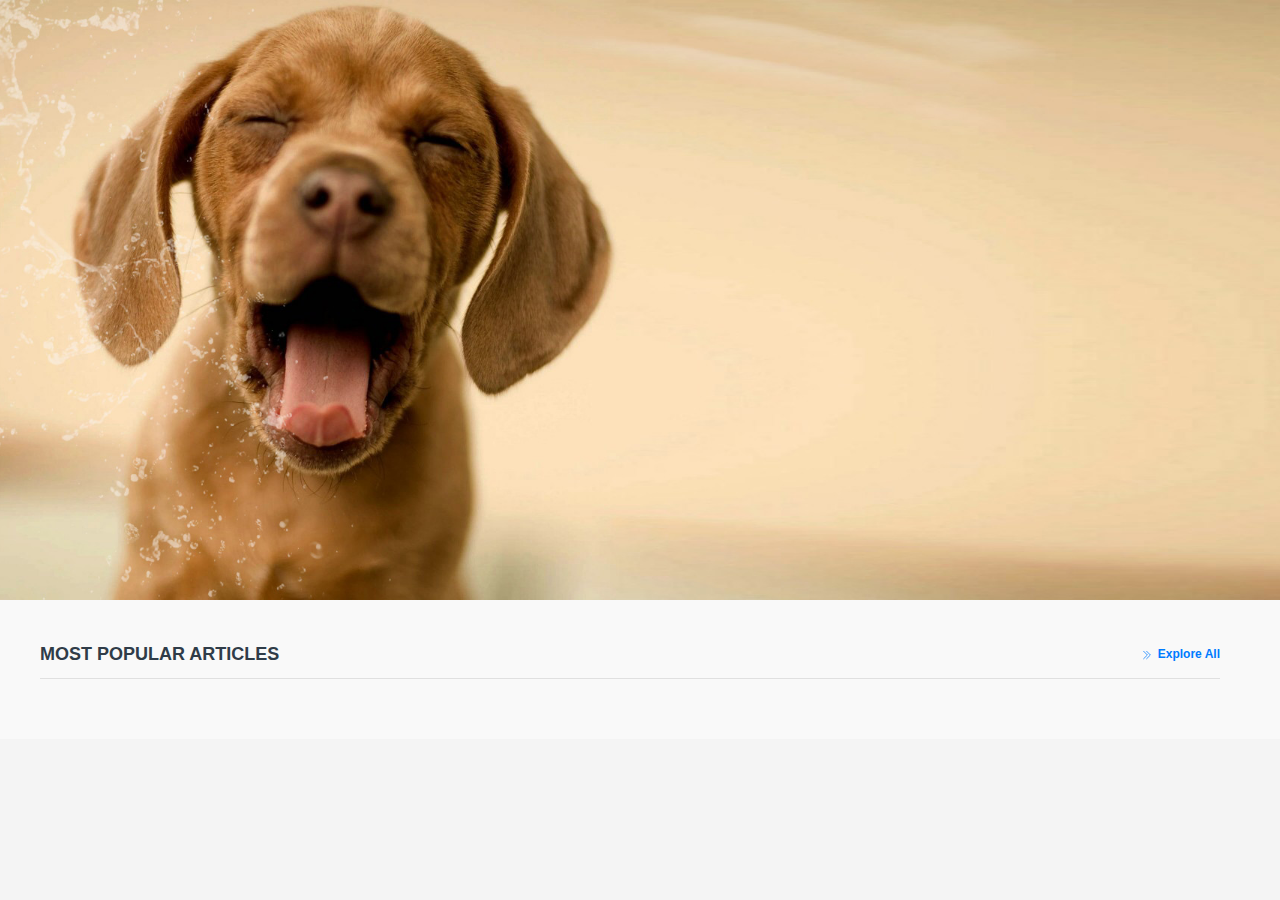
==== commit 2cc6f97a: "update ..." ====
--- a/html/index.html
+++ b/html/index.html
@@ -1,43 +1,3 @@
-<!--<!DOCTYPE html>-->
-<!--<html lang="en">-->
-<!--<head>-->
-<!--    <meta charset="UTF-8">-->
-<!--    <meta name="viewport" content="width=device-width, initial-scale=1.0">-->
-<!--    <title>Website Navigation</title>-->
-<!--    <link rel="stylesheet" href="../css/styles.css">-->
-<!--    <link rel="stylesheet" href="../css/custom-styles.css">-->
-<!--    <link rel="stylesheet" href="https://cdnjs.cloudflare.com/ajax/libs/font-awesome/6.0.0-beta3/css/all.min.css">-->
-<!--    <link href="https://fonts.googleapis.com/css2?family=Pacifico&display=swap" rel="stylesheet">-->
-<!--    <link rel="stylesheet" href="https://cdnjs.cloudflare.com/ajax/libs/font-awesome/6.0.0-beta3/css/all.min.css">-->
-<!--</head>-->
-<!--<body>-->
-<!--<header class="navbar">-->
-<!--    <div class="logo-container">-->
-<!--        <div class="logo">-->
-<!--            <a href="./index.html">-->
-<!--                <img src="../img/image_png-removebg-preview.png" alt="LovePets Logo">-->
-<!--            </a>-->
-<!--            <h1>LovePets</h1>-->
-<!--        </div>-->
-<!--        <p>LovePets is a free community to learn more about pet psychology and adoption.</p>-->
-<!--    </div>-->
-<!--    <nav class="nav-menu">-->
-<!--        <ul>-->
-<!--            <li><a href="#home">Home</a></li>-->
-<!--            <li><a href="#healthcare">Health Care</a></li>-->
-<!--            <li><a href="#adopt">Adopt</a></li>-->
-<!--            <li><a href="#browse">Browse</a></li>-->
-<!--            <li><a href="#">Pet Supplies</a></li>-->
-<!--            <li><a href="#">Picture</a></li>-->
-<!--            <li><a href="#" class="about">About</a></li>-->
-<!--        </ul>-->
-<!--    </nav>-->
-<!--</header>-->
-<!--<div id="content"></div>-->
-<!--<script src="../js/script.js"></script>-->
-<!--</body>-->
-<!--</html>-->
-
 <!DOCTYPE html>
 <html lang="en">
 <head>
@@ -48,30 +8,35 @@
     <link rel="stylesheet" href="../css/custom-styles.css">
     <link rel="stylesheet" href="https://cdnjs.cloudflare.com/ajax/libs/font-awesome/6.0.0-beta3/css/all.min.css">
     <link href="https://fonts.googleapis.com/css2?family=Pacifico&display=swap" rel="stylesheet">
+    <script type="module" src="../js/header.js"></script>
+    <script type="module" src="../js/script.js"></script>
 </head>
 <body>
-<header class="navbar">
-    <div class="logo-container">
-        <div class="logo">
-            <a href="./index.html">
-                <img src="../img/image_png-removebg-preview.png" alt="LovePets Logo">
+<my-header></my-header>
+<div id="homeContent">
+    <img src="../img/e2AX3xqQYn.jpg" alt="Cute pets" class="header-image">
+    <!-- 新增的热门文章部分 -->
+    <section class="popular-articles">
+        <div class="popular-articles-header">
+            <h2>Most Popular Articles</h2>
+            <a href="#">
+                <svg xmlns="http://www.w3.org/2000/svg" fill="none" viewBox="0 0 24 24" stroke-width="1.5"
+                     stroke="currentColor" class="icon">
+                    <path stroke-linecap="round" stroke-linejoin="round"
+                          d="M11.25 4.5l7.5 7.5-7.5 7.5m-6-15l7.5 7.5-7.5 7.5"></path>
+                </svg>
+                Explore All
             </a>
-            <h1>LovePets</h1>
         </div>
-        <p>LovePets is a free community to learn more about pet psychology and adoption.</p>
-    </div>
-    <nav class="nav-menu">
-        <ul>
-            <li><a href="#home">Home</a></li>
-            <li><a href="#healthcare">Health Care</a></li>
-            <li><a href="#adopt">Adopt</a></li>
-            <li><a href="#browse">Browse</a></li>
-            <li><a href="#pet-supplies">Pet Supplies</a></li>
-            <li><a href="#about" class="about">About</a></li>
-        </ul>
-    </nav>
-</header>
-<div id="content"></div>
-<script src="../js/script.js"></script>
+        <div class="homeArticles" id="homeArticles">
+            <!-- 文章内容将动态插入到这里 -->
+        </div>
+    </section>
+</div>
+<script type="module">
+    import { loadContent } from '../js/script.js';
+    const homeLink = document.getElementById('home-link');
+    loadContent('index.html', homeLink, 20, 1, "", "",true);
+</script>
 </body>
 </html>--- a/css/styles.css
+++ b/css/styles.css
@@ -352,21 +352,21 @@
 }
 
 .filter-container {
-    position: fixed;
-    /*top: 180px; !* 调整此值以移动过滤容器 *!*/
-    /*left: 70px; !* 向右移动容器 *!*/
+    position: absolute;
     border: 2px solid #D3BDF0;
     border-radius: 8px;
     padding: 10px; /* 减小内部填充 */
     width: 200px; /* 减小宽度 */
     background-color: #fff; /* 确保其可见 */
     box-shadow: 0 2px 4px rgba(0, 0, 0, 0.1);
-    height: calc(100% - 150px); /* 调整高度以适应视口 */
+    /*height: calc(100% - 150px); !* 调整高度以适应视口 *!*/
+    height:400px;
     overflow-y: auto; /* 如果内容溢出则添加垂直滚动 */
     font-size: 12px; /* 减小整体字体大小 */
 }
 
 .filter-button {
+    margin-top: 8px;
     display: block;
     width: 100%;
     background-color: #A259FF;
@@ -394,9 +394,12 @@
 }
 
 .filter-group h3 {
+    margin-left: 6px;
     font-size: 14px; /* 减小标题字体大小 */
     color: #333;
     margin-bottom: 8px; /* 减小底部外边距 */
+    font-weight: 550;
+    font-family: Arial, sans-serif; /
 }
 
 .filter-group label {
@@ -410,7 +413,7 @@
     margin-right: 8px; /* 减小复选框右边距 */
 }
 
-#healthCareContent, #adoptCareContent, #browseContent {
+#healthCareContent, #adoptCareContent {
     width: 60%;
     padding-left: 110px;
     margin-top: 50px;
@@ -418,6 +421,13 @@
     position: relative
 }
 
+ #browseContent {
+    width: 60%;
+    padding-left: 110px;
+    margin-top: 50px;
+    position: relative
+}
+
 #healthCareContent .healthCareArticles, #adoptCareContent .adoptArticles {
     display: flex;
     flex-direction: column;
@@ -427,7 +437,17 @@
     width: 100%;
 }
 
-#healthCareContent .article, #adoptCareContent .article {
+#browseContent .filterArticles{
+    display: flex;
+    flex-direction: column;
+    align-items: flex-start;
+    margin-left: 260px;
+    gap: 20px;
+    padding-right: 20px;
+    width: 100%;
+}
+
+#healthCareContent .article, #adoptCareContent .article,#browseContent .article {
     display: flex;
     flex-direction: row;
     align-items: center;
@@ -440,13 +460,13 @@
     border-radius: 8px;
 }
 
-#healthCareContent .article .content, #adoptCareContent .article .content {
+#healthCareContent .article .content, #adoptCareContent .article .content,#browseContent .article .content {
     flex: 1;
     display: flex;
     flex-direction: column;
 }
 
-#healthCareContent .article h3, #adoptCareContent .article h3 {
+#healthCareContent .article h3, #adoptCareContent .article h3 ,#browseContent .article h3{
     /*margin: 0 0 23px 0;*/
     margin-left: 20px;
     margin-top: -25px;
@@ -454,13 +474,13 @@
     color: #18181a;
 }
 
-#healthCareContent .article p, #adoptCareContent .article p {
+#healthCareContent .article p, #adoptCareContent .article p,#browseContent .article p {
     margin: -5px 0 0 20px; /* 向右移动描述 */
     font-size: 14px;
     color: #666;
 }
 
-#healthCareContent .article img, #adoptCareContent .article img {
+#healthCareContent .article img, #adoptCareContent .article img,#browseContent .article img {
     flex-shrink: 0;
     width: 200px;
     height: auto;
@@ -497,10 +517,15 @@
 .pagination {
     display: flex;
     /*justify-content: center;*/
-    margin-left: 320px;
+    margin-left: 400px;
     margin-top: 20px;
 }
 
+#browseContent .pagination {
+    display: flex;
+    margin-left: 550px;
+    margin-top: 20px;
+}
 .pagination-list {
     list-style: none;
     padding: 0;
@@ -628,7 +653,7 @@
 .custom-dropdown {
     position: relative;
     width: 150px;
-    margin: 10px 0;
+    margin: 10px 0 0 5px;
     border-radius: 8px;
     border: 1px solid #ccc;
 }
@@ -637,7 +662,7 @@
     display: flex;
     justify-content: space-between;
     align-items: center;
-    padding: 10px;
+    padding: 5px;
     border: 1px solid #ccc;
     cursor: pointer;
     background-color: #fff;
@@ -656,6 +681,7 @@
     z-index: 1000;
     box-shadow: 0 8px 16px rgba(0, 0, 0, 0.1);
     border-radius: 8px; /* 圆角 */
+    max-height: 150px; /* 设置最大高度 */
     overflow-y: auto; /* 启用垂直滚动条 */
 }
 
